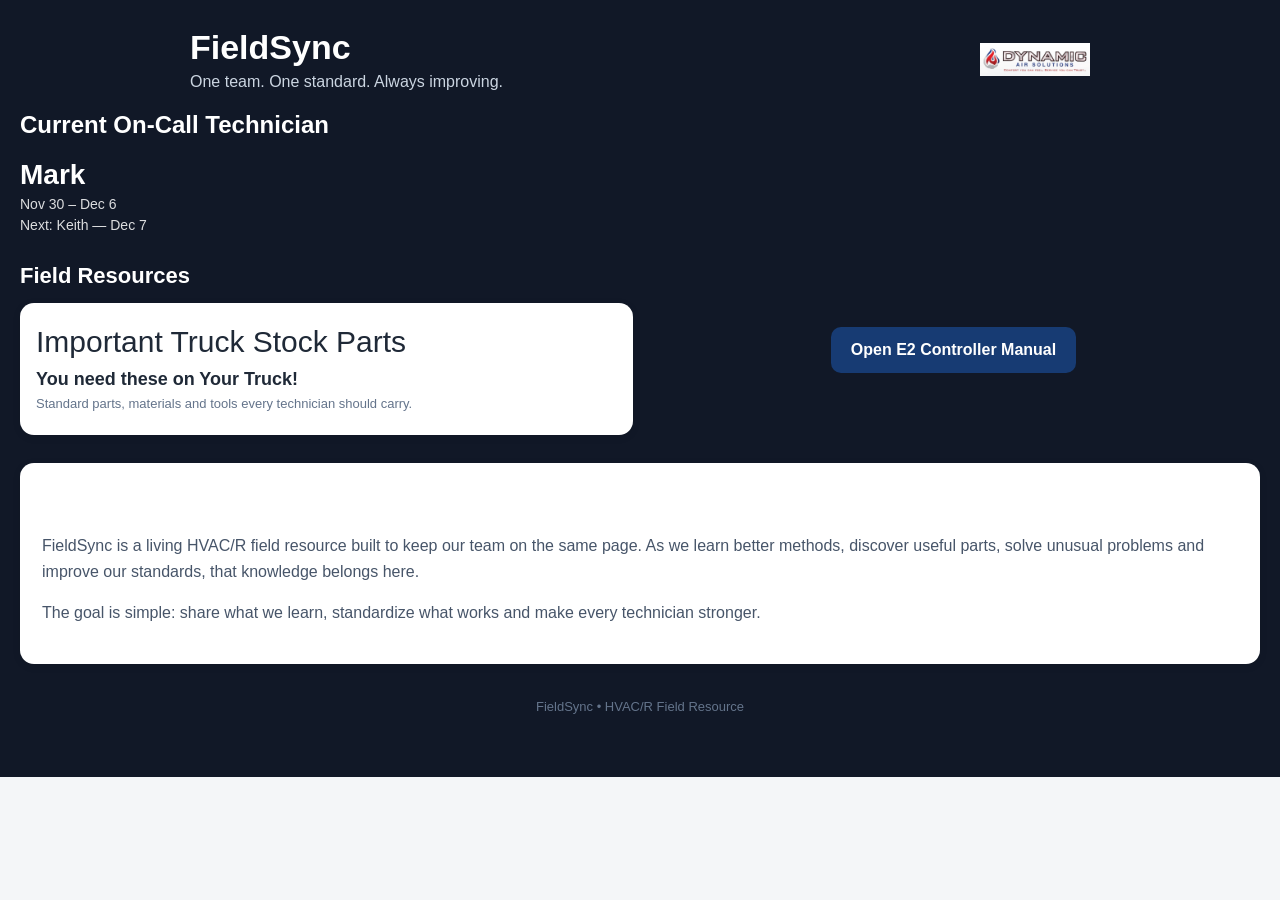
==== index.html @ c40ccc10 "Update index.html" ====
<!DOCTYPE html>
<html lang="en">
<head>
  <meta charset="UTF-8">
  <meta name="viewport" content="width=device-width, initial-scale=1.0">
  <title>FieldSync | HVAC/R Team Resource</title>

  <style>
    * {
      box-sizing: border-box;
    }

    body {
      margin: 0;
      font-family: Arial, Helvetica, sans-serif;
      background: #f4f6f8;
      color: #1f2937;
    }

    header {
      background: #111827;
      color: white;
      padding: 28px 20px;
    }

    .header-inner {
    max-width: 900px;
    margin: auto;
    display: flex;
    justify-content: space-between;
    align-items: center;
    gap: 16px;
}

.header-text {
    flex: 1;
}

.dynamic-logo {
    display: block;
    width: 110px;
    max-width: 110px;
    height: auto;
    margin: 0;
    object-fit: contain;
    flex-shrink: 0;
}

    .brand {
      font-size: 34px;
      font-weight: 800;
      margin: 0;
    }

    .tagline {
      margin-top: 6px;
      color: #cbd5e1;
      font-size: 16px;
    }

    main {
      max-width: 900px;
      margin: auto;
      padding: 20px;
    }

    .on-call {
      background: #2563eb;
      color: white;
      border-radius: 14px;
      padding: 20px;
      margin-bottom: 24px;
    }

    .on-call h2 {
      margin: 0 0 8px;
      font-size: 18px;
    }

    .on-call-name {
      font-size: 28px;
      font-weight: 800;
    }

    .on-call-note {
      margin-top: 5px;
      font-size: 14px;
      opacity: .85;
    }

    h2.section-title {
      margin-top: 30px;
      margin-bottom: 14px;
      font-size: 22px;
    }

    .grid {
      display: grid;
      grid-template-columns: repeat(2, 1fr);
      gap: 14px;
    }

    .card {
      background: white;
      border-radius: 14px;
      padding: 22px 16px;
      text-decoration: none;
      color: #1f2937;
      box-shadow: 0 2px 8px rgba(0,0,0,.08);
      min-height: 130px;
      display: flex;
      flex-direction: column;
      justify-content: center;
    }

    .icon {
      font-size: 30px;
      margin-bottom: 10px;
    }

    .card-title {
      font-weight: 800;
      font-size: 18px;
      margin-bottom: 5px;
    }

    .card-text {
      font-size: 13px;
      line-height: 1.4;
      color: #64748b;
    }

    .mission {
      background: white;
      border-radius: 14px;
      padding: 22px;
      margin-top: 28px;
      box-shadow: 0 2px 8px rgba(0,0,0,.08);
    }

    .mission h2 {
      margin-top: 0;
    }

    .mission p {
      line-height: 1.6;
      color: #475569;
    }

    footer {
      text-align: center;
      padding: 35px 20px;
      color: #64748b;
      font-size: 13px;
    }

    @media (max-width: 550px) {
      .grid {
        grid-template-columns: 1fr;
      }

      .brand {
        font-size: 30px;
      }

      main {
        padding: 16px;
      }

      .card {
        min-height: 105px;
      }
    }
  </style>
</head>

<body>
  
<header>
  <div class="header-inner">

  <div class="header-text">
    <h1 class="brand">FieldSync</h1>
    <div class="tagline">One team. One standard. Always improving.</div>
  </div>

  <img src="IMG_2185.jpeg"
       alt="Dynamic Air Solutions"
       class="dynamic-logo">

</div

  <section class="on-call">
  <h2>Current On-Call Technician</h2>

  <div class="on-call-name" id="onCallName">Loading...</div>

  <div class="on-call-note" id="onCallDates"></div>

  <div class="on-call-note" id="nextOnCall"></div>
</section>

  <h2 class="section-title">Field Resources</h2>

  <div class="grid">

    <a class="card" href="truck-stock.html">
      <div class="icon">Important Truck Stock Parts</div>
      <div class="card-title">You need these on Your Truck!</div>
      <div class="card-text">
        Standard parts, materials and tools every technician should carry.
      </div>
    </a>

<p style="text-align:center; margin:24px 0;">
  <a href="./026-1614_E2%20Enhanced%20User%20Manual.pdf"
     target="_blank" rel="noopener"
     style="display:inline-block; padding:14px 20px; border-radius:10px; background:#173b73; color:white; font-weight:bold; text-decoration:none;">
    Open E2 Controller Manual
  </a>
</p>
    
  </div>

  <section class="mission">
    <h2>About FieldSync</h2>
    <p>
      FieldSync is a living HVAC/R field resource built to keep our team on the
      same page. As we learn better methods, discover useful parts, solve unusual
      problems and improve our standards, that knowledge belongs here.
    </p>

    <p>
      The goal is simple: share what we learn, standardize what works and make
      every technician stronger.
    </p>
  </section>

</main>

<footer>
  FieldSync • HVAC/R Field Resource
</footer>
<script>
  const onCallRotation = [
    "Mark",
    "Keith",
    "Alex",
    "Dave",
    "Robert"
  ];

  const referenceDate = Date.UTC(2026, 8, 21);

  function updateOnCall() {
    const now = new Date();

    const today = Date.UTC(
      now.getFullYear(),
      now.getMonth(),
      now.getDate()
    );

    const oneDay = 1000 * 60 * 60 * 24;
    const oneWeek = oneDay * 7;

    const weeksSinceReference =
      Math.floor((today - referenceDate) / oneWeek);

    const currentIndex =
      ((weeksSinceReference % onCallRotation.length)
      + onCallRotation.length)
      % onCallRotation.length;

    const nextIndex =
      (currentIndex + 1) % onCallRotation.length;

    const currentTech = onCallRotation[currentIndex];
    const nextTech = onCallRotation[nextIndex];

    const weekStartUTC =
      referenceDate + (weeksSinceReference * oneWeek);

    const weekEndUTC =
      weekStartUTC + (6 * oneDay);

    const nextWeekUTC =
      weekStartUTC + (7 * oneDay);

    const formatDate = (utcDate) => {
      return new Date(utcDate).toLocaleDateString("en-US", {
        month: "short",
        day: "numeric",
        timeZone: "UTC"
      });
    };

    document.getElementById("onCallName").textContent =
      currentTech;

    document.getElementById("onCallDates").textContent =
      formatDate(weekStartUTC) +
      " – " +
      formatDate(weekEndUTC);

    document.getElementById("nextOnCall").textContent =
      "Next: " +
      nextTech +
      " — " +
      formatDate(nextWeekUTC);
  }

  // Run when the page first loads
  if (document.readyState === "loading") {
    document.addEventListener("DOMContentLoaded", updateOnCall);
  } else {
    updateOnCall();
  }

  // Run again when Safari restores the page
  window.addEventListener("pageshow", updateOnCall);

  // Run again whenever the tab becomes active
  document.addEventListener("visibilitychange", function () {
    if (!document.hidden) {
      updateOnCall();
    }
  });
</script>
</body>
</html>
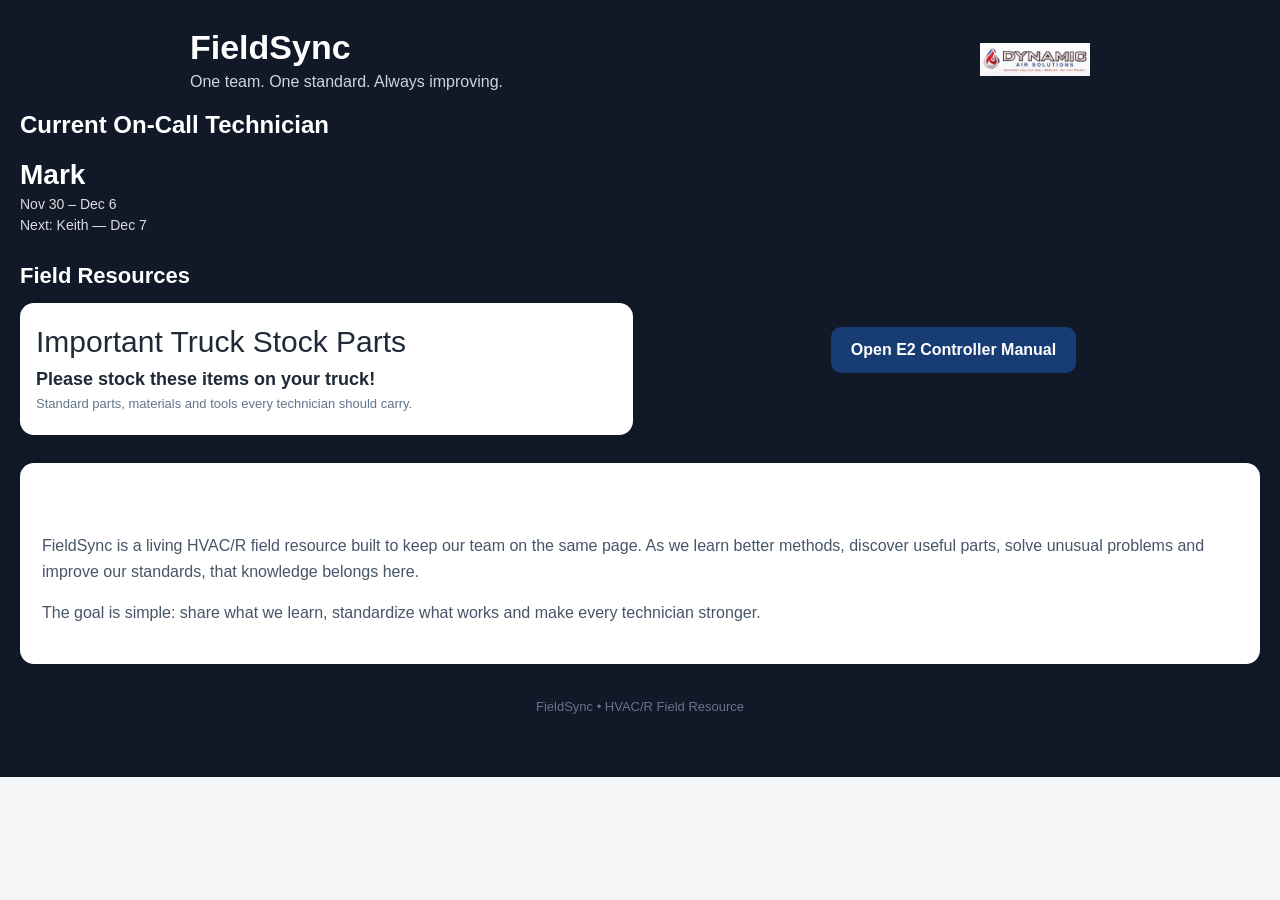
==== commit 49578109: "Update index.html" ====
--- a/index.html
+++ b/index.html
@@ -206,7 +206,7 @@
 
     <a class="card" href="truck-stock.html">
       <div class="icon">Important Truck Stock Parts</div>
-      <div class="card-title">You need these on Your Truck!</div>
+      <div class="card-title">Please stock these items on your truck!</div>
       <div class="card-text">
         Standard parts, materials and tools every technician should carry.
       </div>
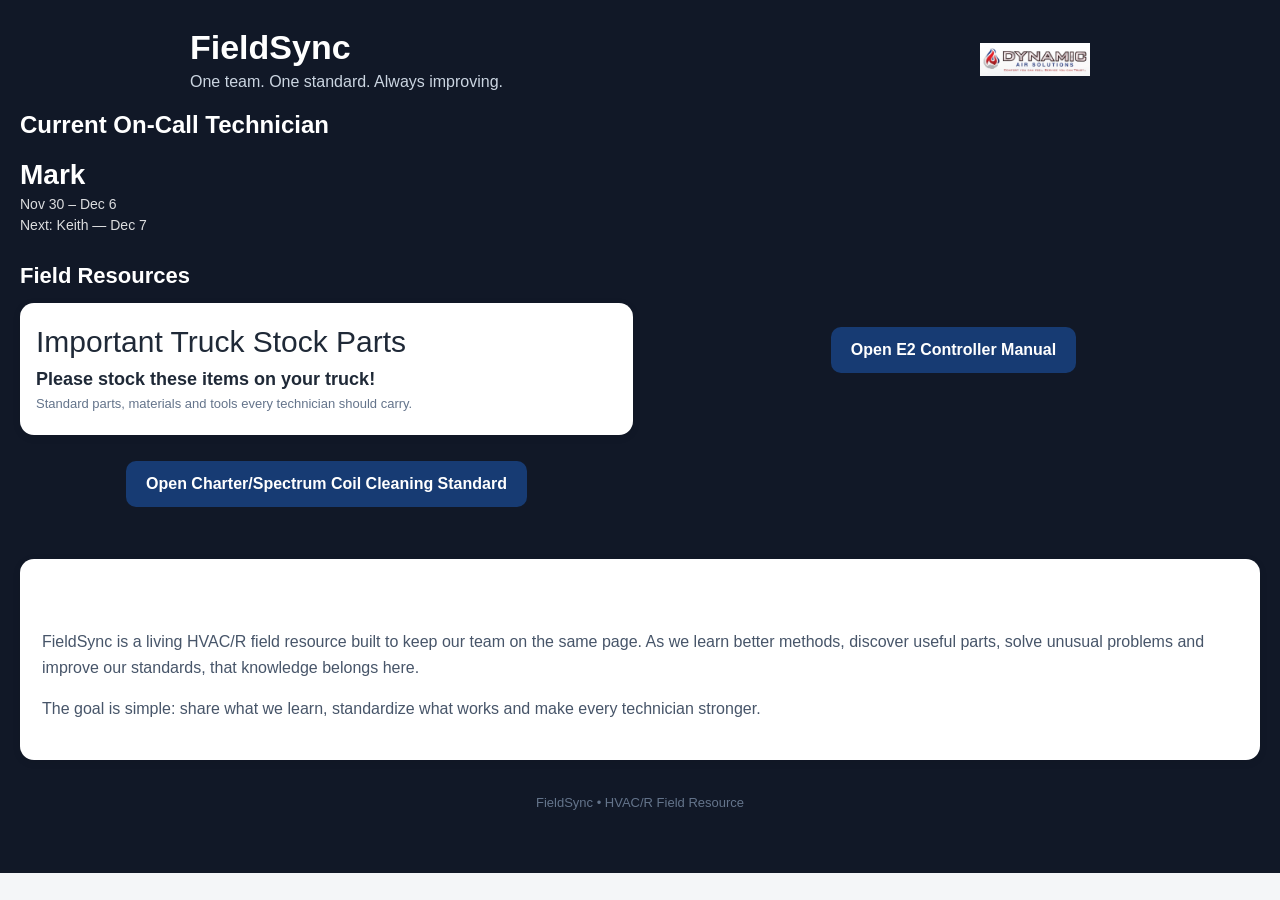
==== commit 70aef3c5: "Link Charter/Spectrum coil cleaning standard below E2 manual" ====
--- a/index.html
+++ b/index.html
@@ -219,7 +219,15 @@
     Open E2 Controller Manual
   </a>
 </p>
-    
+
+<p style="text-align:center; margin:12px 0 24px;">
+  <a href="./Charter_Spectrum_Condenser_Coil_Cleaning_Standard_No_Signature_2_QR_Codes.pdf"
+     target="_blank" rel="noopener"
+     style="display:inline-block; padding:14px 20px; border-radius:10px; background:#173b73; color:white; font-weight:bold; text-decoration:none;">
+    Open Charter/Spectrum Coil Cleaning Standard
+  </a>
+</p>
+
   </div>
 
   <section class="mission">
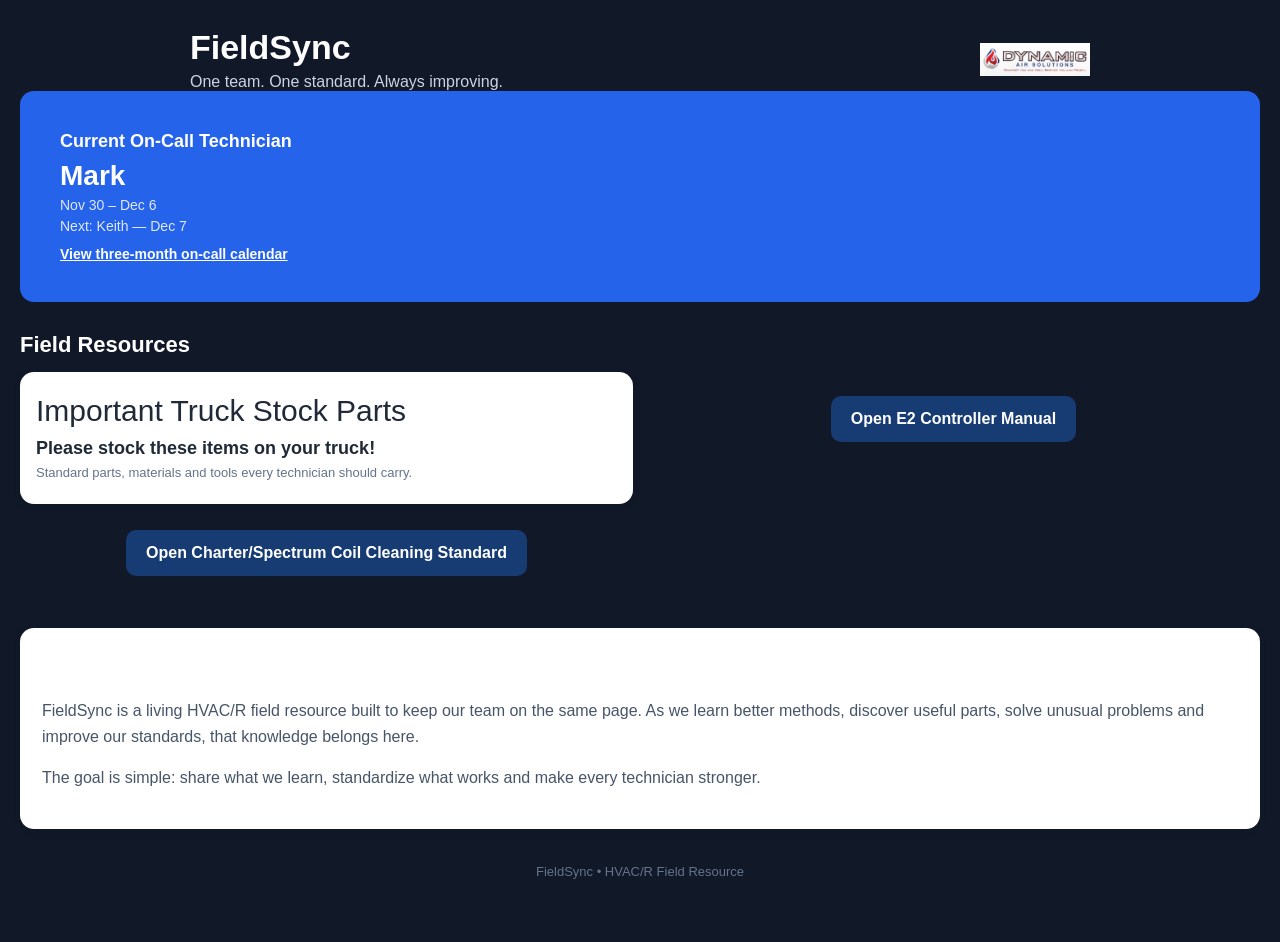
==== commit 96af754a: "Add three-month on-call rotation calendar" ====
--- a/index.html
+++ b/index.html
@@ -4,6 +4,7 @@
   <meta charset="UTF-8">
   <meta name="viewport" content="width=device-width, initial-scale=1.0">
   <title>FieldSync | HVAC/R Team Resource</title>
+  <link rel="stylesheet" href="on-call-calendar.css?v=1">
 
   <style>
     * {
@@ -188,17 +189,31 @@
        alt="Dynamic Air Solutions"
        class="dynamic-logo">
 
-</div
-
+</div>
   <section class="on-call">
-  <h2>Current On-Call Technician</h2>
-
-  <div class="on-call-name" id="onCallName">Loading...</div>
-
-  <div class="on-call-note" id="onCallDates"></div>
-
-  <div class="on-call-note" id="nextOnCall"></div>
+  <button class="on-call-trigger" id="calendarTrigger" type="button" aria-haspopup="dialog" aria-controls="calendarDialog">
+  <span class="on-call-label">Current On-Call Technician</span>
+
+  <span class="on-call-name" id="onCallName">Loading...</span>
+
+  <span class="on-call-note" id="onCallDates"></span>
+
+  <span class="on-call-note" id="nextOnCall"></span>
+  <span class="calendar-hint">View three-month on-call calendar</span>
+  </button>
 </section>
+
+  
+  <dialog class="calendar-dialog" id="calendarDialog" aria-labelledby="calendarTitle">
+    <div class="calendar-content">
+      <div class="calendar-top">
+        <h2 id="calendarTitle">On-Call Calendar</h2>
+        <form method="dialog"><button class="calendar-close" type="submit">Close</button></form>
+      </div>
+      <p class="calendar-note">Monday–Sunday rotation. Today is outlined in blue.</p>
+      <div id="calendarMonths"></div>
+    </div>
+  </dialog>
 
   <h2 class="section-title">Field Resources</h2>
 
@@ -335,5 +350,7 @@
     }
   });
 </script>
+<script src="on-call-calendar.js?v=1" defer></script>
+
 </body>
 </html>
--- a/on-call-calendar.css
+++ b/on-call-calendar.css
@@ -0,0 +1,24 @@
+.on-call { padding: 0; }
+.on-call-trigger { width: 100%; padding: 20px; border: 0; border-radius: 14px; background: transparent; color: inherit; text-align: left; font: inherit; cursor: pointer; }
+.on-call-trigger:hover, .on-call-trigger:focus-visible { background: rgba(255,255,255,.12); }
+.on-call-trigger:focus-visible, .calendar-close:focus-visible { outline: 3px solid #fbbf24; outline-offset: 3px; }
+.on-call-label { display: block; font-size: 18px; font-weight: 700; margin-bottom: 8px; }
+.on-call-trigger .on-call-name, .on-call-trigger .on-call-note { display: block; }
+.calendar-hint { display: block; margin-top: 12px; font-size: 14px; font-weight: 700; text-decoration: underline; }
+.calendar-dialog { width: min(920px, calc(100% - 24px)); max-height: calc(100dvh - 24px); padding: 0; border: 0; border-radius: 16px; box-shadow: 0 18px 60px rgba(15,23,42,.3); color: #1f2937; }
+.calendar-dialog::backdrop { background: rgba(15,23,42,.65); }
+.calendar-content { padding: 20px; }
+.calendar-top { display: flex; align-items: center; justify-content: space-between; gap: 12px; }
+.calendar-top h2 { margin: 0; font-size: 24px; }
+.calendar-close { background: #e2e8f0; border: 0; border-radius: 9px; padding: 9px 14px; font: inherit; font-weight: 700; cursor: pointer; }
+.calendar-note { margin: 8px 0 20px; color: #475569; }
+.calendar-month { margin: 0 0 24px; }
+.calendar-month h3 { margin: 0 0 10px; color: #1f3a5f; font-size: 20px; }
+.calendar-grid { display: grid; grid-template-columns: repeat(7, minmax(0,1fr)); gap: 4px; }
+.calendar-weekday { text-align: center; font-weight: 700; color: #475569; padding: 5px 0; font-size: 13px; }
+.calendar-day, .calendar-empty { min-height: 64px; border-radius: 7px; }
+.calendar-day { background: #eef4fc; padding: 7px 5px; display: flex; flex-direction: column; gap: 5px; }
+.calendar-day.is-today { outline: 2px solid #2563eb; background: #dbeafe; }
+.calendar-date { font-weight: 700; font-size: 14px; }
+.calendar-tech { font-size: 13px; overflow-wrap: anywhere; }
+@media (max-width: 550px) { .calendar-content { padding: 14px 10px; } .calendar-top h2 { font-size: 20px; } .calendar-grid { gap: 2px; } .calendar-day, .calendar-empty { min-height: 56px; } .calendar-day { padding: 5px 2px; } .calendar-tech { font-size: 11px; letter-spacing: -.2px; } .calendar-weekday { font-size: 11px; } }
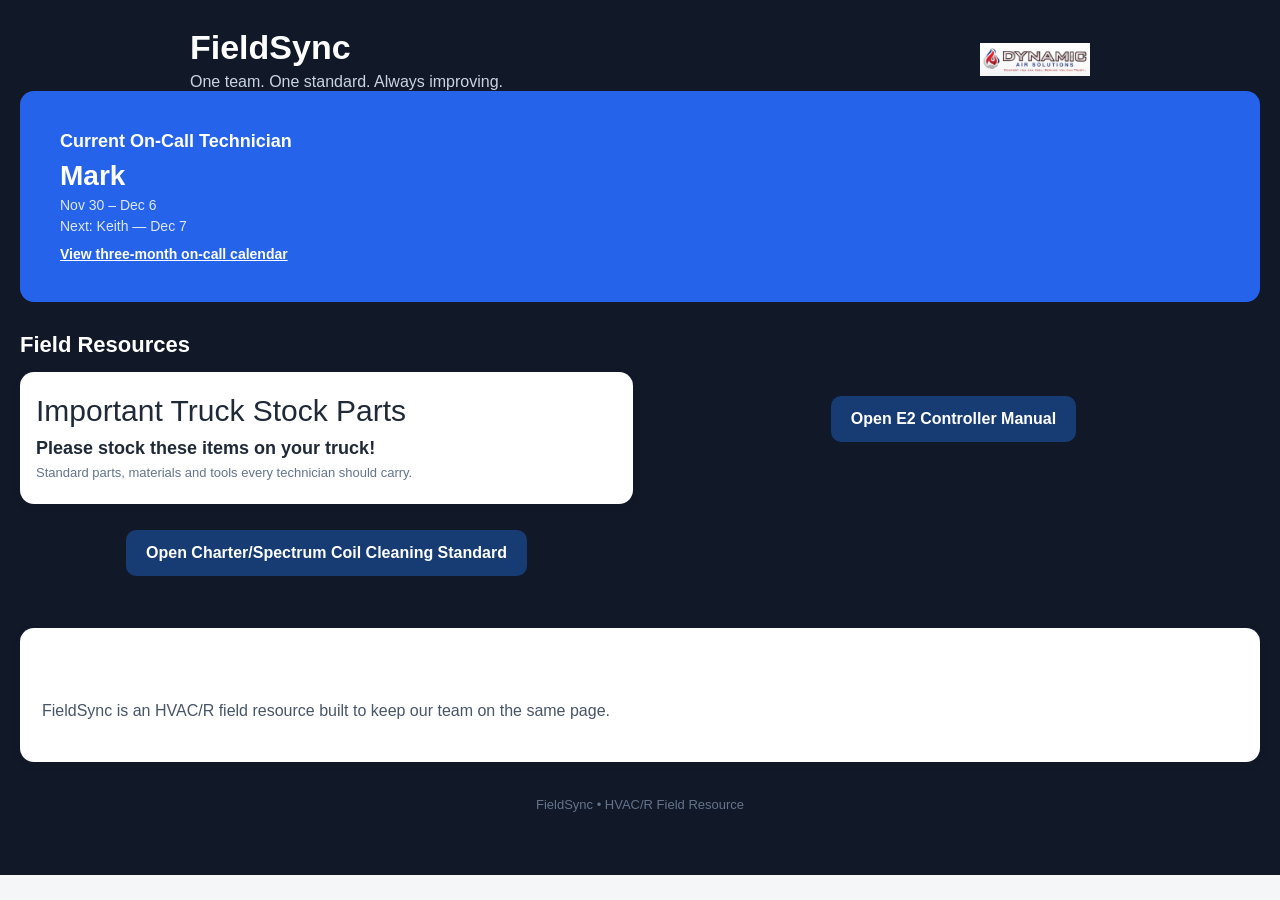
==== commit 53508e93: "Update index.html" ====
--- a/index.html
+++ b/index.html
@@ -248,15 +248,10 @@
   <section class="mission">
     <h2>About FieldSync</h2>
     <p>
-      FieldSync is a living HVAC/R field resource built to keep our team on the
-      same page. As we learn better methods, discover useful parts, solve unusual
-      problems and improve our standards, that knowledge belongs here.
+      FieldSync is an HVAC/R field resource built to keep our team on the
+      same page.
     </p>
 
-    <p>
-      The goal is simple: share what we learn, standardize what works and make
-      every technician stronger.
-    </p>
   </section>
 
 </main>
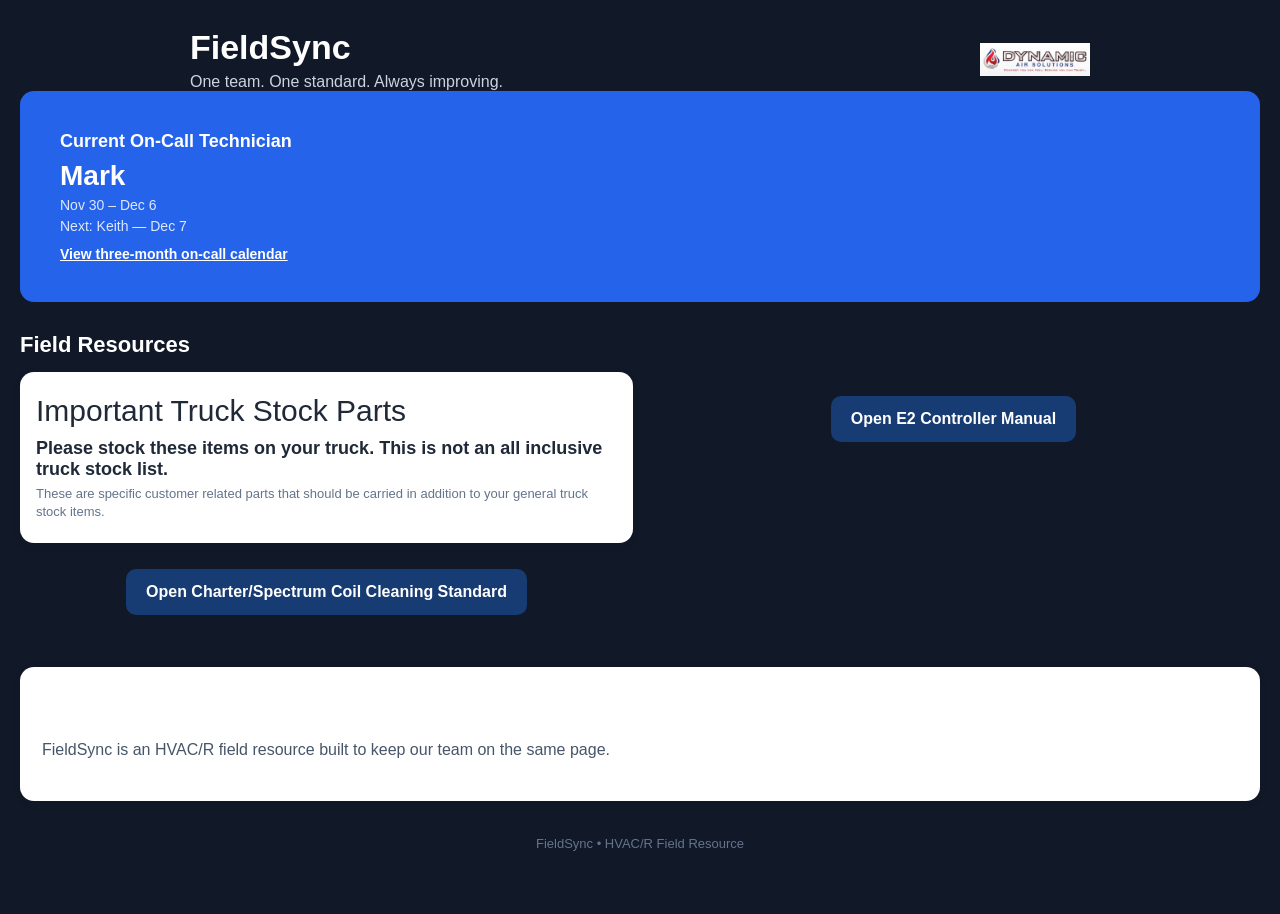
==== commit 9955ef70: "Update index.html" ====
--- a/index.html
+++ b/index.html
@@ -221,9 +221,9 @@
 
     <a class="card" href="truck-stock.html">
       <div class="icon">Important Truck Stock Parts</div>
-      <div class="card-title">Please stock these items on your truck!</div>
+      <div class="card-title">Please stock these items on your truck. This is not an all inclusive truck stock list.</div>
       <div class="card-text">
-        Standard parts, materials and tools every technician should carry.
+        These are specific customer related parts that should be carried in addition to your general truck stock items.
       </div>
     </a>
 
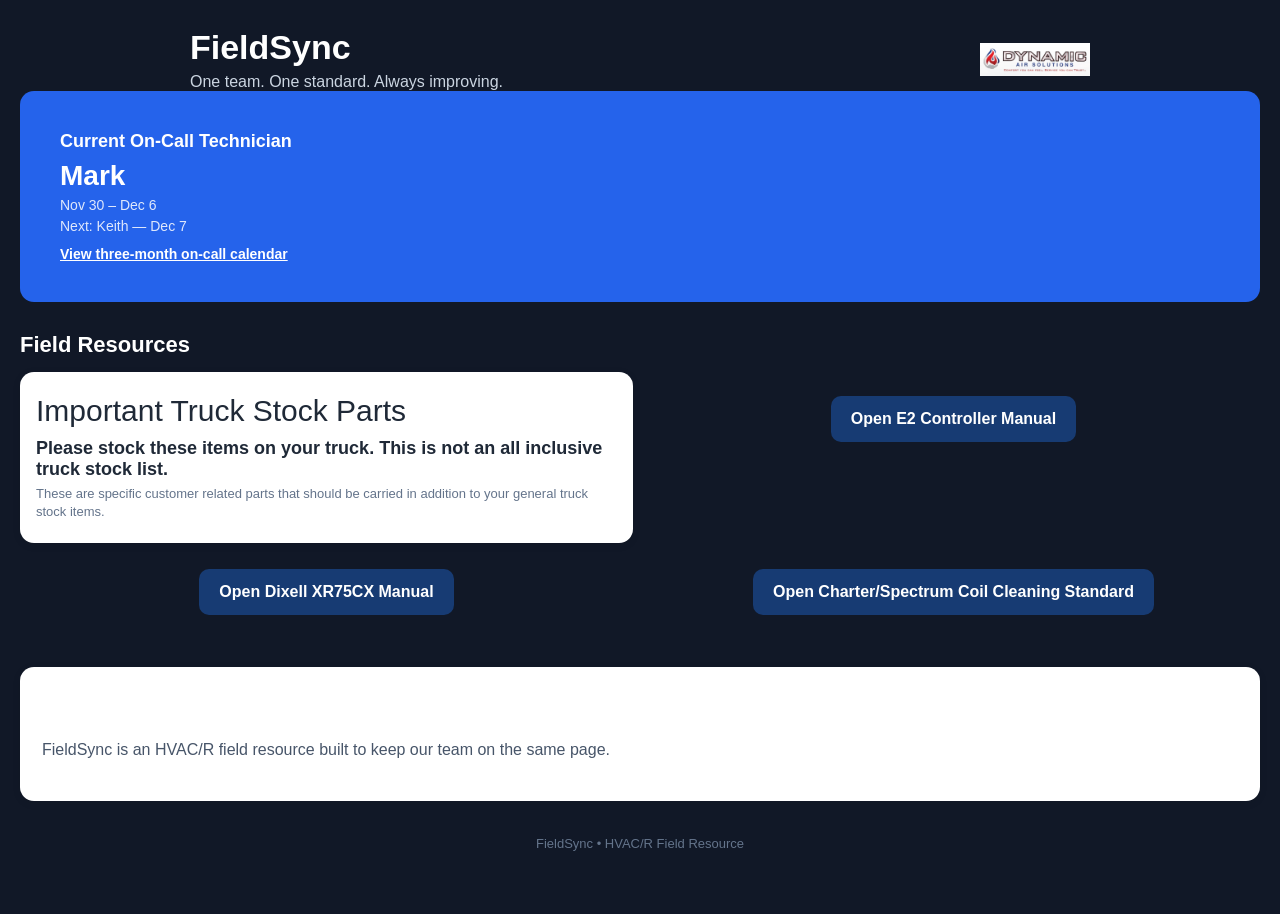
==== commit a37f6992: "Link Dixell XR75CX manual below E2 manual" ====
--- a/index.html
+++ b/index.html
@@ -234,6 +234,14 @@
     Open E2 Controller Manual
   </a>
 </p>
+<p style="text-align:center; margin:12px 0 24px;">
+  <a href="./XR75CX-GB.pdf"
+     target="_blank" rel="noopener"
+     style="display:inline-block; padding:14px 20px; border-radius:10px; background:#173b73; color:white; font-weight:bold; text-decoration:none;">
+    Open Dixell XR75CX Manual
+  </a>
+</p>
+
 
 <p style="text-align:center; margin:12px 0 24px;">
   <a href="./Charter_Spectrum_Condenser_Coil_Cleaning_Standard_No_Signature_2_QR_Codes.pdf"
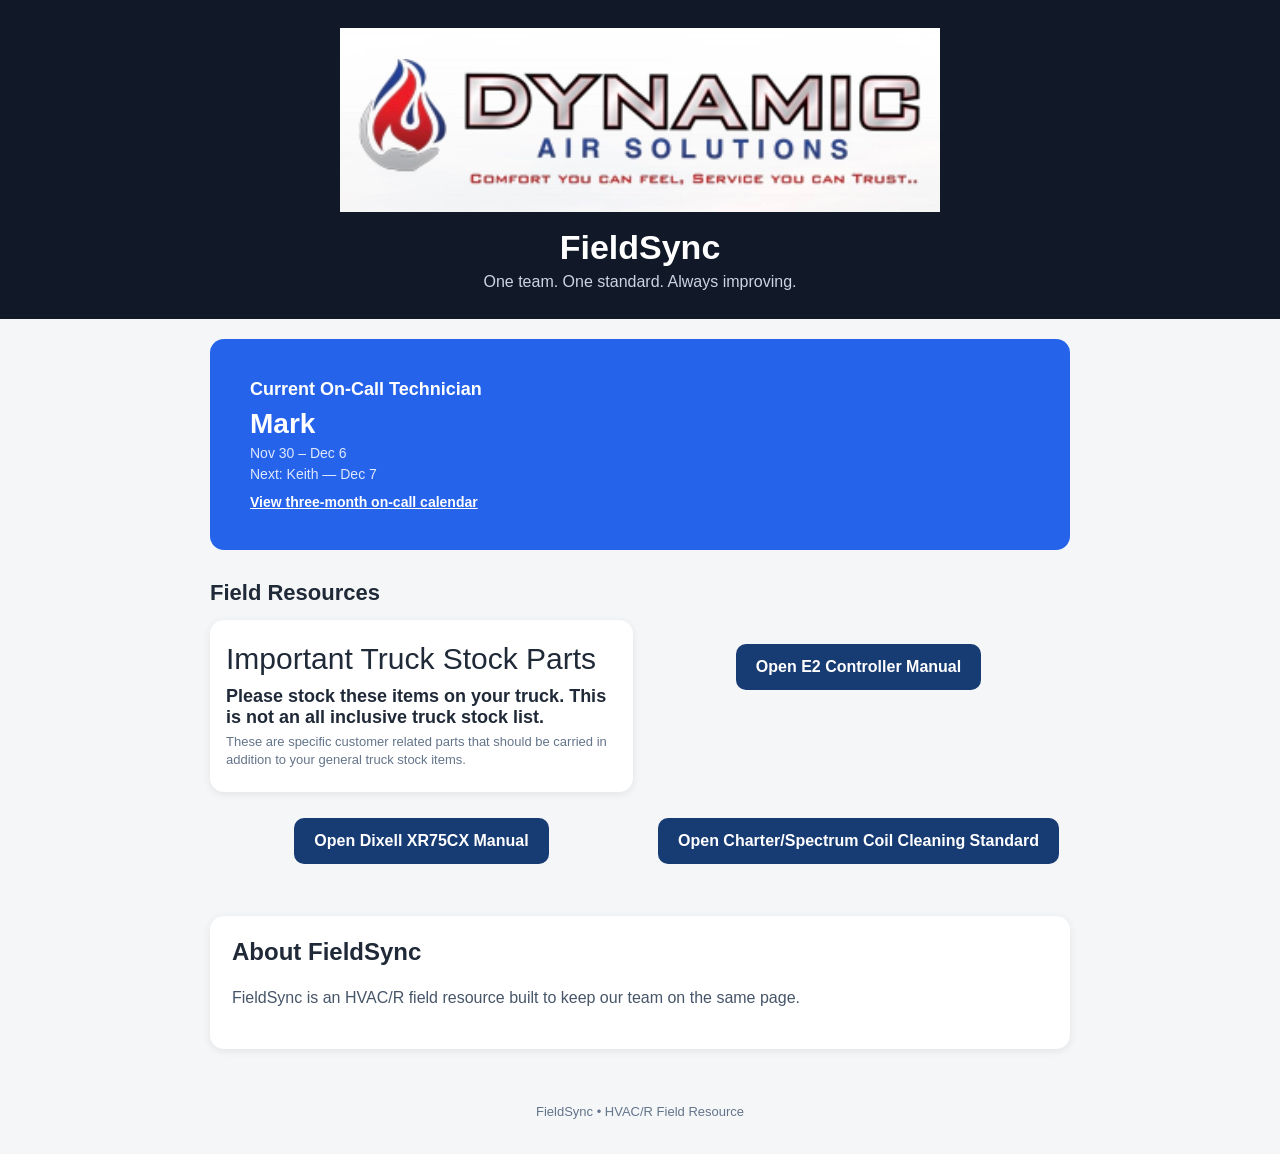
==== commit 01953715: "Update index.html" ====
--- a/index.html
+++ b/index.html
@@ -25,27 +25,27 @@
     }
 
     .header-inner {
-    max-width: 900px;
-    margin: auto;
-    display: flex;
-    justify-content: space-between;
-    align-items: center;
-    gap: 16px;
-}
-
-.header-text {
-    flex: 1;
-}
-
-.dynamic-logo {
-    display: block;
-    width: 110px;
-    max-width: 110px;
-    height: auto;
-    margin: 0;
-    object-fit: contain;
-    flex-shrink: 0;
-}
+      max-width: 900px;
+      margin: auto;
+      display: flex;
+      flex-direction: column;
+      align-items: center;
+      gap: 16px;
+      text-align: center;
+    }
+
+    .header-text {
+      width: 100%;
+    }
+
+    .dynamic-logo {
+      display: block;
+      width: 600px;
+      max-width: 100%;
+      height: auto;
+      margin: 0 auto;
+      object-fit: contain;
+    }
 
     .brand {
       font-size: 34px;
@@ -179,17 +179,18 @@
   
 <header>
   <div class="header-inner">
-
-  <div class="header-text">
-    <h1 class="brand">FieldSync</h1>
-    <div class="tagline">One team. One standard. Always improving.</div>
+    <img src="IMG_2185.jpeg"
+         alt="Dynamic Air Solutions"
+         class="dynamic-logo">
+
+    <div class="header-text">
+      <h1 class="brand">FieldSync</h1>
+      <div class="tagline">One team. One standard. Always improving.</div>
+    </div>
   </div>
-
-  <img src="IMG_2185.jpeg"
-       alt="Dynamic Air Solutions"
-       class="dynamic-logo">
-
-</div>
+</header>
+
+<main>
   <section class="on-call">
   <button class="on-call-trigger" id="calendarTrigger" type="button" aria-haspopup="dialog" aria-controls="calendarDialog">
   <span class="on-call-label">Current On-Call Technician</span>
